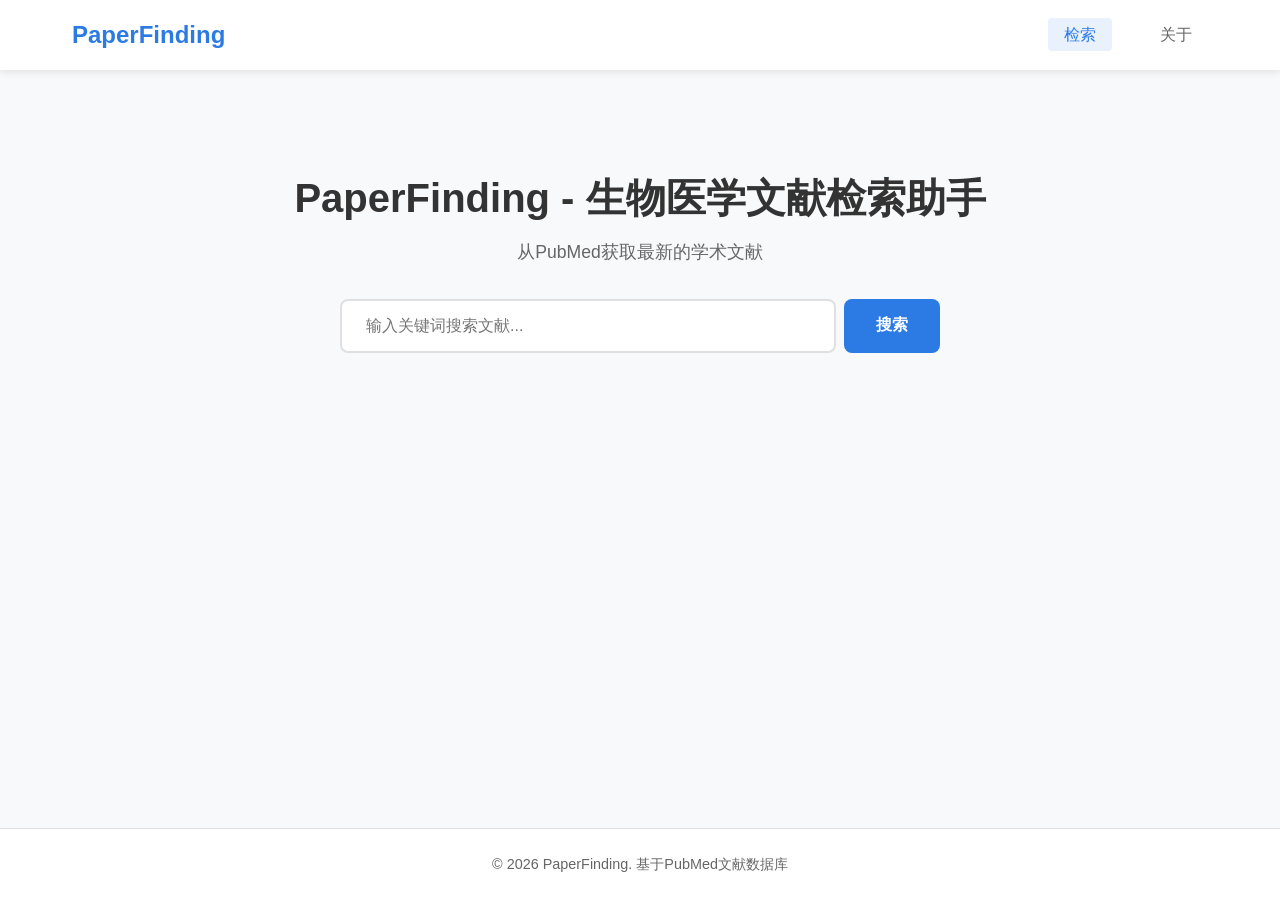
==== templates/index.html @ 85503e80 "修改了about页面的内容" ====
<!DOCTYPE html>
<html lang="zh-CN">
<head>
    <meta charset="UTF-8">
    <meta name="viewport" content="width=device-width, initial-scale=1.0">
    <title>PaperFinding - 文献检索系统</title>
    <link rel="stylesheet" href="/static/css/style.css">
</head>
<body>
    <nav class="navbar">
        <div class="nav-container">
            <a href="/" class="logo">PaperFinding</a>
            <ul class="nav-menu">
                <li><a href="/" class="active">检索</a></li>
                <li><a href="/about">关于</a></li>
            </ul>
        </div>
    </nav>

    <main class="main-content">
        <section class="search-section">
            <div class="search-container">
                <h1>PaperFinding - 生物医学文献检索助手</h1>
                <p class="subtitle">从PubMed获取最新的学术文献</p>
                <div class="search-box">
                    <input type="text" id="searchInput" placeholder="输入关键词搜索文献..." autocomplete="off">
                    <button id="searchBtn">搜索</button>
                </div>
            </div>
        </section>

        <section class="results-section" id="resultsSection" style="display: none;">
            <div class="results-header">
                <h2>搜索结果</h2>
                <span id="resultCount"></span>
            </div>
            <div id="loading" class="loading" style="display: none;">
                <div class="spinner"></div>
                <p>正在检索...</p>
            </div>
            <div id="resultsList" class="results-list"></div>
            <div class="pagination" id="pagination"></div>
        </section>

        <section class="no-results" id="noResults" style="display: none;">
            <p>未找到相关文献，请尝试其他关键词</p>
        </section>
    </main>

    <footer class="footer">
        <p>&copy; 2026 PaperFinding. 基于PubMed文献数据库</p>
    </footer>

    <script src="/static/js/app.js"></script>
</body>
</html>
---- static/css/style.css ----
:root {
    --primary-color: #2c7be5;
    --primary-dark: #1a68d1;
    --secondary-color: #6c757d;
    --background-color: #f8f9fa;
    --card-background: #ffffff;
    --text-primary: #333333;
    --text-secondary: #666666;
    --border-color: #e0e0e0;
    --shadow: 0 2px 8px rgba(0, 0, 0, 0.1);
    --shadow-hover: 0 4px 16px rgba(0, 0, 0, 0.15);
}

* {
    margin: 0;
    padding: 0;
    box-sizing: border-box;
}

body {
    font-family: -apple-system, BlinkMacSystemFont, "Segoe UI", Roboto, "Helvetica Neue", Arial, sans-serif;
    background-color: var(--background-color);
    color: var(--text-primary);
    line-height: 1.6;
    min-height: 100vh;
    display: flex;
    flex-direction: column;
}

.navbar {
    background-color: var(--card-background);
    box-shadow: var(--shadow);
    position: sticky;
    top: 0;
    z-index: 1000;
}

.nav-container {
    max-width: 1200px;
    margin: 0 auto;
    padding: 1rem 2rem;
    display: flex;
    justify-content: space-between;
    align-items: center;
}

.logo {
    font-size: 1.5rem;
    font-weight: 700;
    color: var(--primary-color);
    text-decoration: none;
}

.nav-menu {
    list-style: none;
    display: flex;
    gap: 2rem;
}

.nav-menu a {
    text-decoration: none;
    color: var(--text-secondary);
    font-weight: 500;
    transition: color 0.3s;
    padding: 0.5rem 1rem;
    border-radius: 4px;
}

.nav-menu a:hover,
.nav-menu a.active {
    color: var(--primary-color);
    background-color: rgba(44, 123, 229, 0.1);
}

.main-content {
    flex: 1;
    max-width: 1200px;
    width: 100%;
    margin: 0 auto;
    padding: 2rem;
}

.search-section {
    text-align: center;
    padding: 4rem 0;
}

.search-container h1 {
    font-size: 2.5rem;
    margin-bottom: 0.5rem;
    color: var(--text-primary);
}

.subtitle {
    color: var(--text-secondary);
    font-size: 1.1rem;
    margin-bottom: 2rem;
}

.search-box {
    display: flex;
    max-width: 600px;
    margin: 0 auto;
    gap: 0.5rem;
}

.search-box input {
    flex: 1;
    padding: 1rem 1.5rem;
    font-size: 1rem;
    border: 2px solid var(--border-color);
    border-radius: 8px;
    outline: none;
    transition: border-color 0.3s, box-shadow 0.3s;
}

.search-box input:focus {
    border-color: var(--primary-color);
    box-shadow: 0 0 0 4px rgba(44, 123, 229, 0.1);
}

.search-box button {
    padding: 1rem 2rem;
    font-size: 1rem;
    font-weight: 600;
    background-color: var(--primary-color);
    color: white;
    border: none;
    border-radius: 8px;
    cursor: pointer;
    transition: background-color 0.3s, transform 0.1s;
}

.search-box button:hover {
    background-color: var(--primary-dark);
}

.search-box button:active {
    transform: scale(0.98);
}

.results-section {
    margin-top: 2rem;
}

.results-header {
    display: flex;
    justify-content: space-between;
    align-items: center;
    margin-bottom: 1.5rem;
}

.results-header h2 {
    font-size: 1.5rem;
}

#resultCount {
    color: var(--text-secondary);
    font-size: 0.95rem;
}

.loading {
    text-align: center;
    padding: 3rem;
}

.spinner {
    width: 50px;
    height: 50px;
    border: 4px solid var(--border-color);
    border-top-color: var(--primary-color);
    border-radius: 50%;
    margin: 0 auto 1rem;
    animation: spin 1s linear infinite;
}

@keyframes spin {
    to { transform: rotate(360deg); }
}

.results-list {
    display: flex;
    flex-direction: column;
    gap: 1rem;
}

.article-card {
    background-color: var(--card-background);
    border-radius: 12px;
    padding: 1.5rem;
    box-shadow: var(--shadow);
    transition: box-shadow 0.3s, transform 0.2s;
    margin-bottom: 1.5rem;
}

.article-card:hover {
    box-shadow: var(--shadow-hover);
    transform: translateY(-2px);
}

.article-title {
    font-size: 1.1rem;
    font-weight: 600;
    color: var(--primary-color);
    margin-bottom: 0.75rem;
    cursor: pointer;
    text-decoration: none;
    display: block;
}

.article-title:hover {
    text-decoration: underline;
}

.article-meta {
    display: flex;
    flex-wrap: wrap;
    gap: 1rem;
    font-size: 0.9rem;
    color: var(--text-secondary);
    margin-bottom: 0.75rem;
}

.article-meta span {
    display: flex;
    align-items: center;
}

.article-abstract {
    font-size: 0.95rem;
    color: var(--text-secondary);
    line-height: 1.7;
    max-height: 4.5em;
    overflow: hidden;
    text-overflow: ellipsis;
    display: -webkit-box;
    -webkit-line-clamp: 3;
    -webkit-box-orient: vertical;
}

.article-abstract.expanded {
    max-height: none;
    -webkit-line-clamp: unset;
}

.read-more {
    color: var(--primary-color);
    cursor: pointer;
    font-size: 0.9rem;
    margin-top: 0.5rem;
    display: inline-block;
}

.article-footer {
    margin-top: 1rem;
    padding-top: 1rem;
    border-top: 1px solid var(--border-color);
    display: flex;
    justify-content: space-between;
    align-items: center;
}

.pmid {
    font-size: 0.85rem;
    color: var(--text-secondary);
}

.pmid-link {
    font-size: 0.85rem;
    color: var(--text-secondary);
    text-decoration: none;
}

.pmid-link:hover {
    color: var(--primary-color);
}

.doi-link {
    color: var(--primary-color);
    text-decoration: none;
    font-size: 0.9rem;
}

.doi-link:hover {
    text-decoration: underline;
}

.pagination {
    display: flex;
    justify-content: center;
    gap: 0.5rem;
    margin-top: 2rem;
}

.pagination button {
    padding: 0.5rem 1rem;
    border: 1px solid var(--border-color);
    background-color: var(--card-background);
    border-radius: 6px;
    cursor: pointer;
    transition: all 0.3s;
}

.pagination button:hover:not(:disabled) {
    background-color: var(--primary-color);
    color: white;
    border-color: var(--primary-color);
}

.pagination button:disabled {
    opacity: 0.5;
    cursor: not-allowed;
}

.pagination button.active {
    background-color: var(--primary-color);
    color: white;
    border-color: var(--primary-color);
}

.pagination .page-info {
    padding: 0.5rem 1rem;
    color: var(--text-secondary);
}

/* About Page Styles */
.about-page {
    max-width: 1200px;
    margin: 0 auto;
    padding: 2rem;
}

.about-section {
    background-color: white;
    border-radius: 12px;
    padding: 2.5rem;
    box-shadow: 0 4px 12px rgba(0, 0, 0, 0.05);
    width: 130%;
    margin-left: -15%;
}

.about-title {
    font-size: 2.5rem;
    font-weight: 700;
    color: var(--text-primary);
    margin-bottom: 2.5rem;
    text-align: center;
    border-bottom: 3px solid var(--primary-color);
    padding-bottom: 1rem;
}

.about-section-item {
    margin-bottom: 2.5rem;
}

.section-title {
    font-size: 1.75rem;
    font-weight: 800;
    color: var(--text-primary);
    margin-bottom: 0.75rem;
    /* text-transform: uppercase; */
    position: relative;
    letter-spacing: 0.5px;
}

.section-title::after {
    content: '';
    width: 60px;
    height: 3px;
    background-color: var(--primary-color);
    position: absolute;
    bottom: -0.5rem;
    left: 0;
}

.section-content {
    font-size: 1.3rem;
    line-height: 1.8;
    color: var(--text-primary);
}

.tech-list, .feature-list, .usage-list {
    list-style: none;
    padding: 0;
    margin: 0;
}

.tech-list li, .feature-list li, .usage-list li {
    margin-bottom: 0.875rem;
    padding-left: 1.5rem;
    position: relative;
}

.tech-list li::before, .feature-list li::before {
    content: '•';
    color: var(--primary-color);
    font-weight: bold;
    position: absolute;
    left: 0;
    margin-right: 0.5rem;
}

.usage-list li {
    counter-increment: step-counter;
}

.usage-list li::before {
    content: counter(step-counter);
    color: white;
    background-color: var(--primary-color);
    width: 1.5rem;
    height: 1.5rem;
    border-radius: 50%;
    display: inline-flex;
    align-items: center;
    justify-content: center;
    font-size: 0.875rem;
    font-weight: 600;
    position: absolute;
    left: 0;
    margin-right: 0.5rem;
}

.no-results {
    text-align: center;
    padding: 4rem;
    color: var(--text-secondary);
    font-size: 1.1rem;
}

.about-page {
    max-width: 800px;
}

.about-section h1 {
    font-size: 2rem;
    margin-bottom: 2rem;
    text-align: center;
}

.about-content {
    display: flex;
    flex-direction: column;
    gap: 1.5rem;
}

.about-card {
    background-color: var(--card-background);
    border-radius: 12px;
    padding: 1.5rem;
    box-shadow: var(--shadow);
}

.about-card h2 {
    font-size: 1.2rem;
    margin-bottom: 1rem;
    color: var(--primary-color);
}

.about-card p {
    color: var(--text-secondary);
    line-height: 1.7;
}

.about-card ul,
.about-card ol {
    margin-left: 1.5rem;
    color: var(--text-secondary);
    line-height: 1.8;
}

.about-card li {
    margin-bottom: 0.5rem;
}

.footer {
    background-color: var(--card-background);
    text-align: center;
    padding: 1.5rem;
    margin-top: auto;
    border-top: 1px solid var(--border-color);
    color: var(--text-secondary);
    font-size: 0.9rem;
}

.back-link {
    display: inline-block;
    color: var(--primary-color);
    text-decoration: none;
    margin-bottom: 1.5rem;
    font-weight: 500;
}

.back-link:hover {
    text-decoration: underline;
}

.article-detail-page {
    max-width: 900px;
}

.article-detail {
    background-color: var(--card-background);
    border-radius: 12px;
    padding: 2rem;
    box-shadow: var(--shadow);
}

.detail-title {
    font-size: 1.5rem;
    color: var(--text-primary);
    margin-bottom: 1.5rem;
    line-height: 1.4;
}

.detail-meta {
    display: grid;
    gap: 0.75rem;
    margin-bottom: 2rem;
    padding-bottom: 1.5rem;
    border-bottom: 1px solid var(--border-color);
}

.meta-item {
    font-size: 0.95rem;
}

.meta-item strong {
    color: var(--text-primary);
    margin-right: 0.5rem;
}

.meta-item span {
    color: var(--text-secondary);
}

.detail-section {
    margin-top: 1.5rem;
}

.detail-section h2 {
    font-size: 1.2rem;
    color: var(--primary-color);
    margin-bottom: 1rem;
}

.detail-abstract {
    font-size: 1rem;
    line-height: 1.8;
    color: var(--text-secondary);
    text-align: justify;
}

.detail-abstract.no-abstract {
    font-style: italic;
    color: var(--text-secondary);
    opacity: 0.7;
}

.error-message {
    text-align: center;
    padding: 3rem;
    color: #dc3545;
    background-color: var(--card-background);
    border-radius: 12px;
    box-shadow: var(--shadow);
}

.about-card p {
    color: var(--text-secondary);
    line-height: 1.7;
}

.about-card ul,
.about-card ol {
    margin-left: 1.5rem;
    color: var(--text-secondary);
    line-height: 1.8;
}

.about-card li {
    margin-bottom: 0.5rem;
}

.footer {
    background-color: var(--card-background);
    text-align: center;
    padding: 1.5rem;
    margin-top: auto;
    border-top: 1px solid var(--border-color);
    color: var(--text-secondary);
    font-size: 0.9rem;
}

@media (max-width: 768px) {
    .nav-container {
        flex-direction: column;
        gap: 1rem;
    }
    
    .nav-menu {
        gap: 1rem;
    }
    
    .search-container h1 {
        font-size: 1.8rem;
    }
    
    .search-box {
        flex-direction: column;
    }
    
    .search-box button {
        width: 100%;
    }
    
    .article-meta {
        flex-direction: column;
        gap: 0.5rem;
    }
    
    .results-header {
        flex-direction: column;
        align-items: flex-start;
        gap: 0.5rem;
    }
}
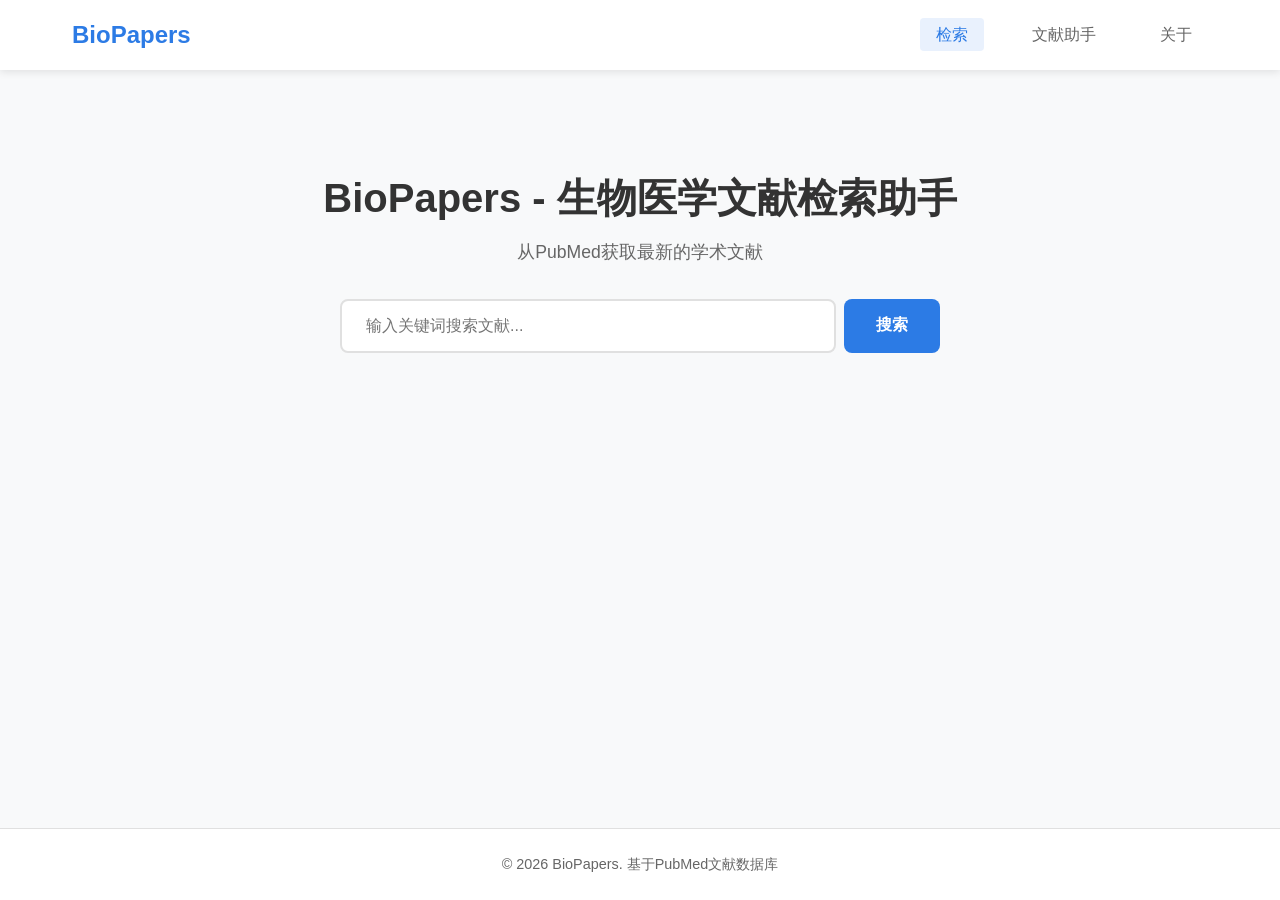
==== commit a6b2669e: "完善about页面" ====
--- a/templates/index.html
+++ b/templates/index.html
@@ -3,15 +3,16 @@
 <head>
     <meta charset="UTF-8">
     <meta name="viewport" content="width=device-width, initial-scale=1.0">
-    <title>PaperFinding - 文献检索系统</title>
+    <title>BioPapers - 文献检索系统</title>
     <link rel="stylesheet" href="/static/css/style.css">
 </head>
 <body>
     <nav class="navbar">
         <div class="nav-container">
-            <a href="/" class="logo">PaperFinding</a>
+            <a href="/" class="logo">BioPapers</a>
             <ul class="nav-menu">
                 <li><a href="/" class="active">检索</a></li>
+                <li><a href="/assistant">文献助手</a></li>
                 <li><a href="/about">关于</a></li>
             </ul>
         </div>
@@ -20,7 +21,7 @@
     <main class="main-content">
         <section class="search-section">
             <div class="search-container">
-                <h1>PaperFinding - 生物医学文献检索助手</h1>
+                <h1>BioPapers - 生物医学文献检索助手</h1>
                 <p class="subtitle">从PubMed获取最新的学术文献</p>
                 <div class="search-box">
                     <input type="text" id="searchInput" placeholder="输入关键词搜索文献..." autocomplete="off">
@@ -48,7 +49,7 @@
     </main>
 
     <footer class="footer">
-        <p>&copy; 2026 PaperFinding. 基于PubMed文献数据库</p>
+        <p>&copy; 2026 BioPapers. 基于PubMed文献数据库</p>
     </footer>
 
     <script src="/static/js/app.js"></script>
--- a/static/css/style.css
+++ b/static/css/style.css
@@ -353,7 +353,7 @@
     margin-bottom: 2.5rem;
 }
 
-.section-title {
+.about-section-item .section-title {
     font-size: 1.75rem;
     font-weight: 800;
     color: var(--text-primary);
@@ -377,6 +377,16 @@
     font-size: 1.3rem;
     line-height: 1.8;
     color: var(--text-primary);
+}
+
+.assistant-section-title{
+    font-size: 1.25rem;
+    font-weight: 800;
+    color: var(--text-primary);
+    margin-bottom: 0.75rem;
+    /* text-transform: uppercase; */
+    position: relative;
+    letter-spacing: 0.5px;
 }
 
 .tech-list, .feature-list, .usage-list {
@@ -417,8 +427,349 @@
     font-size: 0.875rem;
     font-weight: 600;
     position: absolute;
+    left: -2.5rem;
+    margin-right: 0.5rem;
+}
+
+/* Assistant Page Styles */
+.assistant-page {
+    max-width: 1600px;
+    margin: 0 auto;
+    padding: 1.5rem 2rem;
+    height: 80vh;
+    min-height: 600px;
+    box-sizing: border-box;
+}
+
+.assistant-section {
+    background-color: white;
+    border-radius: 12px;
+    padding: 0;
+    box-shadow: 0 4px 12px rgba(0, 0, 0, 0.05);
+    overflow: hidden;
+    height: 100%;
+    display: flex;
+    flex-direction: column;
+}
+
+.assistant-title {
+    font-size: 2.5rem;
+    font-weight: 700;
+    color: var(--text-primary);
+    text-align: center;
+    border-bottom: 1px solid var(--border-color);
+    padding: 1.5rem;
+    margin: 0;
+}
+
+.assistant-container {
+    display: flex !important;
+    gap: 1.5rem;
+    /* height: calc(100% - 120px); */
+    height: 800px;
+    padding: 1.5rem;
+    flex-direction: row !important;
+    flex-wrap: nowrap;
+    align-items: stretch;
+    width: 100%;
+    overflow: hidden;
+    box-sizing: border-box;
+}
+
+.input-section {
+    width: 35%;
+    min-width: 380px;
+    max-width: 450px;
+    background-color: #ffffff;
+    padding: 1.5rem;
+    border-radius: 12px;
+    border: 1px solid var(--border-color);
+    display: flex;
+    flex-direction: column;
+    box-shadow: 0 2px 8px rgba(0, 0, 0, 0.05);
+    height: 100%;
+    overflow: hidden;
+}
+
+.response-section {
+    flex: 1;
+    background-color: #ffffff;
+    padding: 0;
+    border-radius: 12px;
+    border: 1px solid var(--border-color);
+    display: flex;
+    flex-direction: column;
+    box-shadow: 0 2px 8px rgba(0, 0, 0, 0.05);
+    overflow: hidden;
+    min-width: 600px;
+    height: 100%;
+}
+
+.input-options {
+    flex: 1;
+    display: flex;
+    flex-direction: column;
+    gap: 1.5rem;
+    margin-bottom: 1.5rem;
+    overflow-y: auto;
+}
+
+.input-option {
+    display: flex;
+    flex-direction: column;
+}
+
+.input-option h3 {
+    font-size: 1rem;
+    font-weight: 600;
+    color: var(--text-primary);
+    margin-bottom: 0.75rem;
+    padding-bottom: 0.5rem;
+    border-bottom: 1px solid var(--border-color);
+}
+
+#textInput {
+    flex: 1;
+    width: 100%;
+    min-height: 200px; /* 加高输入框，提升体验 */
+    padding: 1rem;
+    border: 2px solid var(--border-color);
+    border-radius: 8px;
+    resize: vertical; /* 允许垂直拉伸 */
+    font-family: inherit;
+    font-size: 0.95rem;
+    transition: border-color 0.3s;
+}
+
+#textInput:focus {
+    border-color: var(--primary-color);
+    outline: none;
+}
+
+.file-upload {
+    position: relative;
+    min-height: 180px; /* 加高上传区域 */
+}
+
+#pdfUpload {
+    position: absolute;
+    top: 0;
     left: 0;
-    margin-right: 0.5rem;
+    width: 100%;
+    height: 100%;
+    opacity: 0;
+    cursor: pointer;
+    z-index: 2;
+}
+
+.upload-label {
+    display: flex;
+    align-items: center;
+    justify-content: center;
+    height: 100%;
+    border: 2px dashed var(--border-color);
+    border-radius: 8px;
+    background-color: white;
+    cursor: pointer;
+    transition: all 0.3s;
+    flex-direction: column;
+    padding: 2rem;
+}
+
+.upload-label:hover {
+    border-color: var(--primary-color);
+    background-color: rgba(44, 123, 229, 0.05);
+}
+
+.upload-icon {
+    font-size: 3rem;
+    margin-bottom: 1rem;
+}
+
+.upload-text {
+    text-align: center;
+}
+
+.file-info {
+    margin-top: 1rem;
+    font-size: 0.9rem;
+    color: var(--text-secondary);
+}
+
+.action-buttons {
+    display: flex;
+    gap: 1rem;
+    margin-top: auto;
+}
+
+.primary-btn {
+    padding: 0.75rem 1.5rem;
+    font-size: 1rem;
+    font-weight: 600;
+    background-color: var(--primary-color);
+    color: white;
+    border: none;
+    border-radius: 8px;
+    cursor: pointer;
+    transition: background-color 0.3s;
+}
+
+.primary-btn:hover {
+    background-color: var(--primary-dark);
+}
+
+.secondary-btn {
+    padding: 0.75rem 1.5rem;
+    font-size: 1rem;
+    font-weight: 600;
+    background-color: white;
+    color: var(--text-primary);
+    border: 2px solid var(--border-color);
+    border-radius: 8px;
+    cursor: pointer;
+    transition: all 0.3s;
+}
+
+.secondary-btn:hover {
+    border-color: var(--primary-color);
+    color: var(--primary-color);
+}
+
+.chat-container {
+    display: flex;
+    flex-direction: column;
+    flex: 1;
+    flex-basis: 620px;
+    height: 150px;
+    padding: 1.5rem;
+    overflow: hidden;
+    box-sizing: border-box;
+}
+
+/* .section-title {
+    font-size: 1rem;
+    font-weight: 600;
+    color: var(--text-primary);
+    padding-bottom: 1rem;
+    border-bottom: 1px solid var(--border-color);
+    margin-bottom: 1rem;
+} */
+
+#AI-result-text{
+    padding-left: 25px;
+    padding-top: 20px;
+}
+
+.chat-history {
+    flex: 1;
+    overflow-y: auto;
+    margin-bottom: 1rem;
+    padding: 1rem;
+    background-color: #f8f9fa;
+    border-radius: 8px;
+    line-height: 1.8;
+    min-height: 200px;
+    max-height: calc(100% - 80px);
+}
+
+.system-message {
+    background-color: #e3f2fd;
+    padding: 1.2rem;
+    border-radius: 8px;
+    margin-bottom: 1rem;
+    font-size: 0.95rem;
+}
+
+.user-message {
+    background-color: #e8f5e8;
+    padding: 1rem;
+    border-radius: 8px;
+    margin-bottom: 1rem;
+    align-self: flex-end;
+    max-width: 80%;
+    margin-left: auto;
+}
+
+.assistant-message {
+    background-color: white;
+    padding: 1rem;
+    border: 1px solid var(--border-color);
+    border-radius: 8px;
+    margin-bottom: 1rem;
+    max-width: 90%
+}
+
+.loading-message {
+    color: var(--text-secondary);
+    font-style: italic;
+    text-align: center;
+    padding: 1rem;
+}
+
+.chat-input {
+    display: flex;
+    gap: 1rem;
+    margin-top: auto;
+}
+
+#chatInput {
+    flex: 1;
+    padding: 1rem;
+    border: 2px solid var(--border-color);
+    border-radius: 8px;
+    font-size: 1rem;
+}
+
+.send-btn {
+    padding: 1rem 1.5rem;
+    font-size: 1rem;
+    font-weight: 600;
+    background-color: var(--primary-color);
+    color: white;
+    border: none;
+    border-radius: 8px;
+    cursor: pointer;
+    transition: background-color 0.3s;
+}
+
+.send-btn:hover {
+    background-color: var(--primary-dark);
+}
+
+/* 响应式设计 */
+@media (max-width: 1024px) {
+    .assistant-page {
+        height: auto;
+        min-height: 80vh;
+    }
+    
+    .assistant-container {
+        flex-direction: column;
+        height: auto;
+        min-height: 70vh;
+    }
+    
+    .input-section {
+        width: 100%;
+        min-width: auto;
+        max-width: none;
+        height: 400px;
+    }
+    
+    .response-section {
+        min-height: 400px;
+        height: 400px;
+        min-width: auto;
+    }
+    
+    .chat-container {
+        height: 100%;
+    }
+
+    .chat-history {
+        min-height: 150px;
+        max-height: calc(100% - 60px);
+    }
 }
 
 .no-results {
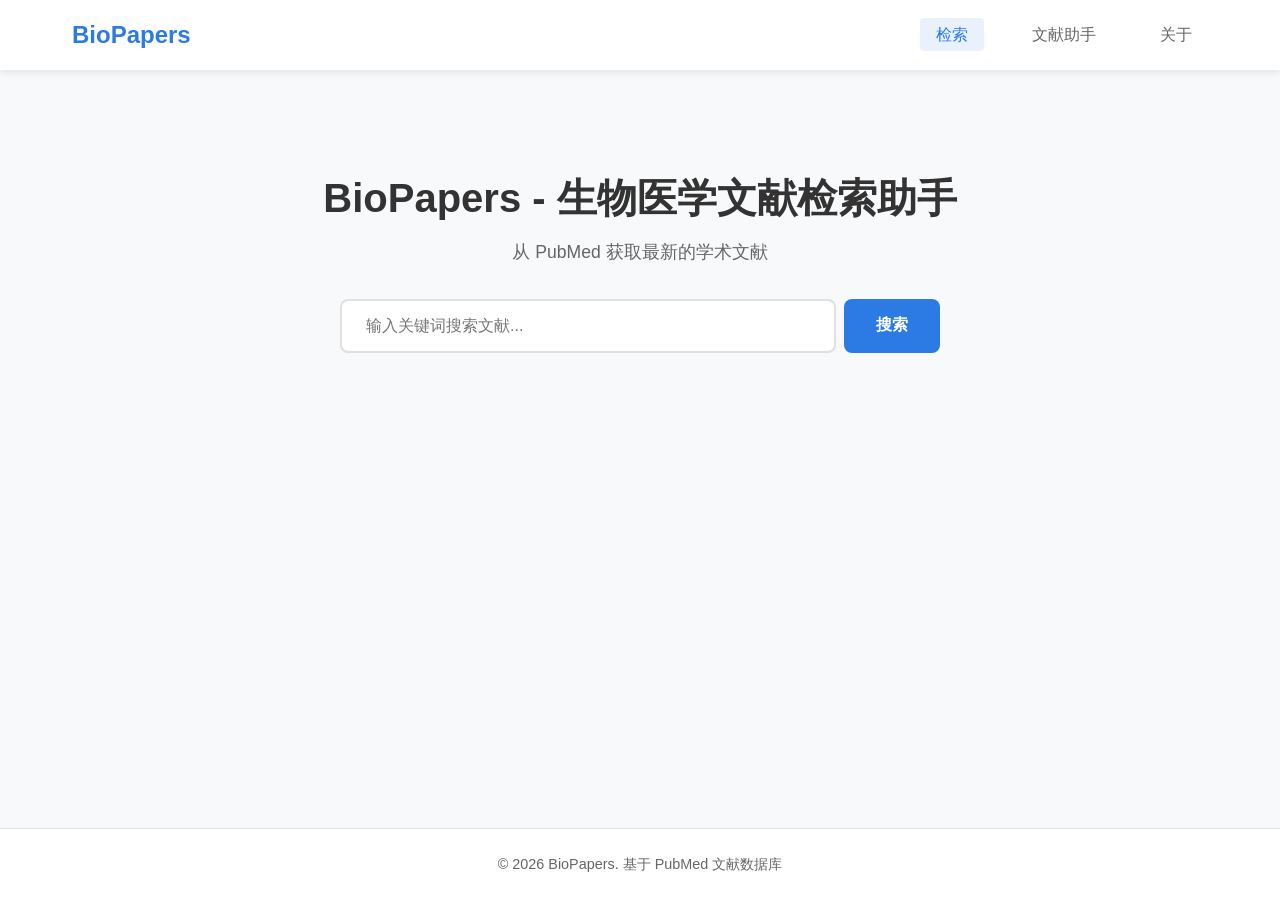
==== commit 13df5872: "文献页数筛选前端css完成" ====
--- a/templates/index.html
+++ b/templates/index.html
@@ -22,7 +22,7 @@
         <section class="search-section">
             <div class="search-container">
                 <h1>BioPapers - 生物医学文献检索助手</h1>
-                <p class="subtitle">从PubMed获取最新的学术文献</p>
+                <p class="subtitle">从 PubMed 获取最新的学术文献</p>
                 <div class="search-box">
                     <input type="text" id="searchInput" placeholder="输入关键词搜索文献..." autocomplete="off">
                     <button id="searchBtn">搜索</button>
@@ -35,12 +35,63 @@
                 <h2>搜索结果</h2>
                 <span id="resultCount"></span>
             </div>
-            <div id="loading" class="loading" style="display: none;">
-                <div class="spinner"></div>
-                <p>正在检索...</p>
+            <div class="results-container">
+                <div class="filter-wrapper">
+                    <aside class="filter-sidebar">
+                        <div class="filter-section">
+                            <h3 class="filter-title">发表日期</h3>
+                            <div class="filter-options">
+                                <label class="user-option">
+                                    <input type="radio" name="dateFilter" value="all" checked>
+                                    <span>全部</span>
+                                </label>
+                                <label class="user-option">
+                                    <input type="radio" name="dateFilter" value="1">
+                                    <span>近 1 年</span>
+                                </label>
+                                <label class="user-option">
+                                    <input type="radio" name="dateFilter" value="5">
+                                    <span>近 5 年</span>
+                                </label>
+                                <label class="user-option">
+                                    <input type="radio" name="dateFilter" value="10">
+                                    <span>近 10 年</span>
+                                </label>
+                            </div>
+                    </aside>
+                    <aside class="filter-sidebar">
+                        <div class="filter-section">
+                            <h3 class="filter-title">每页文献数量</h3>
+                            <div class="filter-options">
+                                <label class="user-option">
+                                    <input type="radio" name="paperNumFilter" value="5" checked>
+                                    <span>5</span>
+                                </label>
+                                <label class="user-option">
+                                    <input type="radio" name="paperNumFilter" value="10">
+                                    <span>10</span>
+                                </label>
+                                <label class="user-option">
+                                    <input type="radio" name="paperNumFilter" value="15">
+                                    <span>15</span>
+                                </label>
+                                <label class="user-option">
+                                    <input type="radio" name="paperNumFilter" value="20">
+                                    <span>20</span>
+                                </label>
+                            </div>
+                    </aside>
+                </div>
+                <div class="results-content">
+                    <div id="loading" class="loading" style="display: none;">
+                        <div class="spinner"></div>
+                        <p>正在检索...</p>
+                    </div>
+                    <div id="resultsList" class="results-list"></div>
+                    <div class="pagination" id="pagination"></div>
+                </div>
+                </div>
             </div>
-            <div id="resultsList" class="results-list"></div>
-            <div class="pagination" id="pagination"></div>
         </section>
 
         <section class="no-results" id="noResults" style="display: none;">
@@ -49,7 +100,7 @@
     </main>
 
     <footer class="footer">
-        <p>&copy; 2026 BioPapers. 基于PubMed文献数据库</p>
+        <p>&copy; 2026 BioPapers. 基于 PubMed 文献数据库</p>
     </footer>
 
     <script src="/static/js/app.js"></script>
--- a/static/css/style.css
+++ b/static/css/style.css
@@ -82,7 +82,7 @@
 
 .search-section {
     text-align: center;
-    padding: 4rem 0;
+    padding: 4rem 0 0 0;
 }
 
 .search-container h1 {
@@ -157,6 +157,81 @@
 #resultCount {
     color: var(--text-secondary);
     font-size: 0.95rem;
+}
+
+.results-container {
+    display: flex;
+    gap: 2rem;
+    align-items: flex-start;
+}
+
+
+.filter-wrapper {
+    display: flex;
+    flex-direction: column;
+    gap: 2rem;
+    width: 240px;
+    flex-shrink: 0;
+}
+
+.filter-sidebar {
+    width: 200px;
+    height: 230px;
+    flex-shrink: 0;
+    background-color: var(--card-background);
+    border-radius: 12px;
+    padding: 1.5rem;
+    box-shadow: var(--shadow);
+}
+
+.filter-section {
+    margin-bottom: 1.5rem;
+}
+
+.filter-title {
+    font-size: 1rem;
+    font-weight: 600;
+    color: var(--text-primary);
+    margin-bottom: 1rem;
+    padding-bottom: 0.5rem;
+    border-bottom: 2px solid var(--border-color);
+}
+
+.filter-options {
+    display: flex;
+    flex-direction: column;
+    gap: 0.75rem;
+}
+
+.user-option {
+    display: flex;
+    align-items: center;
+    gap: 0.5rem;
+    cursor: pointer;
+    padding: 0rem;
+    border-radius: 6px;
+    transition: background-color 0.2s;
+}
+
+.user-option:hover {
+    background-color: var(--background-color);
+}
+
+.user-option input[type="radio"] {
+    width: 16px;
+    height: 16px;
+    cursor: pointer;
+    accent-color: var(--primary-color);
+}
+
+.user-option span {
+    font-size: 0.95rem;
+    color: var(--text-secondary);
+}
+
+.results-content {
+    flex: 1;
+    min-width: 0;
 }
 
 .loading {
@@ -377,6 +452,7 @@
     font-size: 1.3rem;
     line-height: 1.8;
     color: var(--text-primary);
+    text-align: justify;
 }
 
 .assistant-section-title{
